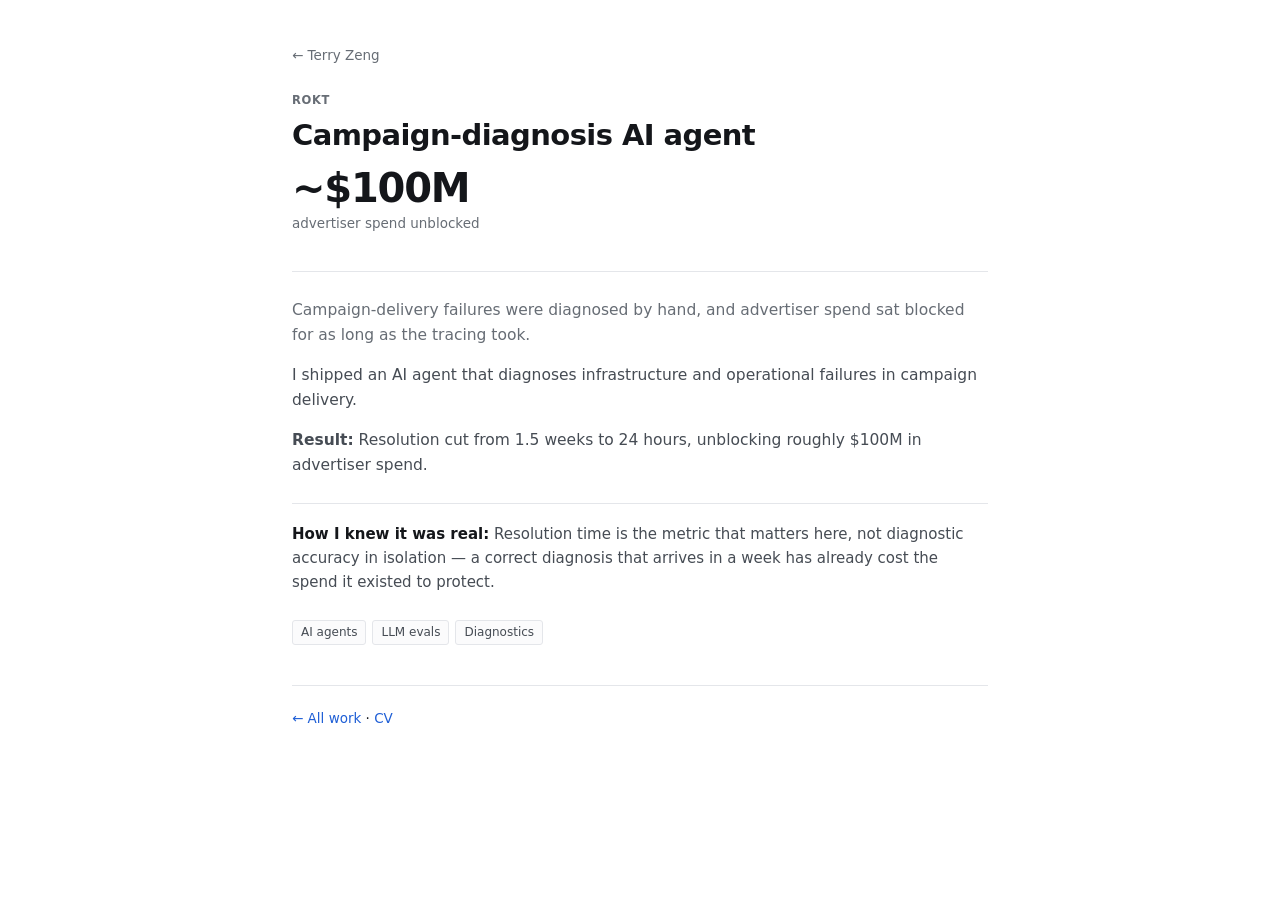
==== work/campaign-agent/index.html @ c5c97052 "Case studies open as their own pages instead of expanding in place Tiles are now links to /work/<slu" ====
<!doctype html>
<html lang="en">
<head>
<meta charset="utf-8">
<meta name="viewport" content="width=device-width, initial-scale=1">
<title>Campaign-diagnosis AI agent — Terry Zeng</title>
<meta name="description" content="Campaign-diagnosis AI agent — ~$100M advertiser spend unblocked. Rokt">
<link rel="stylesheet" href="../../style.css">
</head>
<body>
<div class="casewrap">
  <a class="backlink" href="../../">&larr; Terry Zeng</a>

  <header class="casehead">
    <span class="case-kicker">Rokt</span>
    <h1 class="case-title">Campaign-diagnosis AI agent</h1>
    <p class="case-metric"><b>~$100M</b><span>advertiser spend unblocked</span></p>
  </header>

  <div class="casebody">
    <p class="ctx">Campaign-delivery failures were diagnosed by hand, and advertiser spend sat blocked for as long as the tracing took.</p>
    <p>I shipped an AI agent that diagnoses infrastructure and operational failures in campaign delivery.</p>
    <p><strong>Result:</strong> Resolution cut from 1.5 weeks to 24 hours, unblocking roughly $100M in advertiser spend.</p>
    <p class="knew"><strong>How I knew it was real:</strong> Resolution time is the metric that matters here, not diagnostic accuracy in isolation — a correct diagnosis that arrives in a week has already cost the spend it existed to protect.</p>
    <ul class="case-tags"><li>AI agents</li><li>LLM evals</li><li>Diagnostics</li></ul>
  </div>

  <p class="casefoot"><a href="../../">&larr; All work</a> &middot; <a href="../../#cv">CV</a></p>
</div>
</body>
</html>
---- style.css ----
:root{
  --bg:#ffffff; --surface:#fbfbfc; --surface-hover:#f4f5f7;
  --ink:#14161a; --ink-2:#464c54; --muted:#676d75;
  --line:#e4e6ea; --line-strong:#cdd1d7;
  --accent:#1f5fd6;
  --radius:6px;
  --sans:system-ui,-apple-system,"Segoe UI",Roboto,Helvetica,Arial,sans-serif;
}
@media (prefers-color-scheme: dark){
  :root{
    --bg:#0f1113; --surface:#16191c; --surface-hover:#1d2125;
    --ink:#eceef1; --ink-2:#b3bac1; --muted:#8b939b;
    --line:#262b30; --line-strong:#394046;
    --accent:#7aa7f5;
  }
}
*{box-sizing:border-box;}
html{-webkit-text-size-adjust:100%;}
body{
  margin:0; background:var(--bg); color:var(--ink);
  font-family:var(--sans); font-size:15px; line-height:1.55;
  -webkit-font-smoothing:antialiased;
}
a{color:var(--accent); text-decoration:none;}
a:hover{text-decoration:underline;}

.wrap{
  max-width:1180px; margin:0 auto; padding:56px 32px 96px;
  display:grid; grid-template-columns:280px minmax(0,1fr); gap:64px; align-items:start;
}

/* ---------- left rail ---------- */
.rail{
  position:sticky; top:56px;
  max-height:calc(100vh - 96px); overflow-y:auto;
  scrollbar-width:thin; overscroll-behavior:contain;
}
.rail::-webkit-scrollbar{width:6px;}
.rail::-webkit-scrollbar-thumb{background:var(--line-strong); border-radius:3px;}
.name{
  font-size:27px; font-weight:700; letter-spacing:-.02em; margin:0 0 4px;
}
.role{font-size:15px; font-weight:600; color:var(--ink); margin:0 0 2px;}
.discipline{font-size:14px; color:var(--ink-2); margin:0 0 18px;}
.bio{font-size:14px; color:var(--ink-2); margin:0 0 18px;}
.rail h2{
  font-size:11px; font-weight:700; letter-spacing:.09em; text-transform:uppercase;
  color:var(--muted); margin:22px 0 8px;
}
.rail dl{margin:0; font-size:13.5px; color:var(--ink-2);}
.rail dt{font-weight:600; color:var(--ink); margin-top:8px;}
.rail dt:first-child{margin-top:0;}
.rail dd{margin:0 0 2px;}
.links{list-style:none; margin:0; padding:0; font-size:14px;}
.links li{margin-bottom:5px;}
.where{font-size:13.5px; color:var(--muted); margin:0 0 20px;}

/* ---------- work grid ---------- */
.work-head{margin:0 0 6px; font-size:20px; font-weight:700; letter-spacing:-.015em;}
.work-sub{margin:0 0 22px; font-size:14px; color:var(--muted);}
.orgkey{
  margin:0 0 22px; padding:14px 16px;
  border:1px solid var(--line); border-radius:var(--radius); background:var(--surface);
  display:grid; grid-template-columns:repeat(auto-fit,minmax(250px,1fr)); gap:9px 24px;
}
.orgkey dt{font-size:13px; font-weight:650; color:var(--ink);}
.orgkey dd{margin:0; font-size:12.5px; color:var(--muted); line-height:1.4;}
.orgkey dd span{opacity:.75; font-style:italic;}

.stripwrap{position:relative; margin-top:4px;}
.stripwrap::after{
  content:""; position:absolute; top:0; right:0; bottom:14px; width:56px;
  pointer-events:none; background:linear-gradient(to right, transparent, var(--bg));
}
.grid{
  display:flex; gap:12px; overflow-x:auto; padding-bottom:14px;
  scroll-snap-type:x proximity; overscroll-behavior-x:contain;
  scrollbar-width:thin; scrollbar-color:var(--line-strong) transparent;
}
.grid::-webkit-scrollbar{height:8px;}
.grid::-webkit-scrollbar-thumb{background:var(--line-strong); border-radius:4px;}
.grid::-webkit-scrollbar-track{background:transparent;}
.grid .tile{flex:0 0 286px; scroll-snap-align:start;}

.grid:focus-visible{outline:2px solid var(--accent); outline-offset:4px;}
.tile{
  border:1px solid var(--line); border-radius:var(--radius);
  background:var(--surface); overflow:hidden;
  transition:border-color .12s ease, background .12s ease;
  display:flex; flex-direction:column;
  padding:14px 15px 15px;
  text-decoration:none; color:inherit;
}
.tile:hover{border-color:var(--line-strong); background:var(--surface-hover); text-decoration:none;}
.tile:focus-visible{outline:2px solid var(--accent); outline-offset:2px;}
.tile:hover{border-color:var(--line-strong);}

.kicker{
  display:block; font-size:11.5px; font-weight:600; letter-spacing:.05em;
  text-transform:uppercase; color:var(--muted); margin-bottom:6px;
}
.t-title{
  display:block; font-size:15px; font-weight:650; line-height:1.3;
  letter-spacing:-.01em; margin-bottom:12px; color:var(--ink);
}
.metric{display:block; margin-bottom:14px; flex:0 0 auto;}
.metric b{
  display:block; font-size:29px; font-weight:600; letter-spacing:-.025em;
  line-height:1.05; color:var(--ink);
}
.metric span{display:block; font-size:12.5px; color:var(--muted); margin-top:2px;}
.method{
  display:block; font-size:13px; line-height:1.45; color:var(--ink-2);
  margin-bottom:12px; flex:0 0 auto;
}
.tags{list-style:none; margin-top:auto; display:flex; flex-wrap:wrap; gap:5px; margin:0; padding:0;}
.tags li{
  font-size:11.5px; color:var(--ink-2); border:1px solid var(--line);
  border-radius:3px; padding:1px 6px; background:var(--bg);
}

.hint{margin:18px 0 0; font-size:12.5px; color:var(--muted);}

.also{margin-top:52px; padding-top:30px; border-top:1px solid var(--line);}
.alsolist{margin:0; display:grid; grid-template-columns:repeat(auto-fit,minmax(330px,1fr)); gap:16px 32px;}
.alsolist dt{font-size:14px; font-weight:650; color:var(--ink); margin-bottom:3px;}
.alsolist dt span{font-weight:400; color:var(--muted); font-size:12.5px;}
.alsolist dd{margin:0; font-size:13.5px; color:var(--ink-2); line-height:1.5;}
.alsolist dd b{font-weight:650; color:var(--ink);}

.interests{
  margin:22px 0 0; padding-top:14px; border-top:1px solid var(--line);
  font-size:12.5px; color:var(--muted);
}

.resume{margin-top:44px; padding-top:30px; border-top:1px solid var(--line);}
.cv{margin-top:20px;}
.cv-role{margin-bottom:22px;}
.cv-role h3{margin:0 0 2px; font-size:15px; font-weight:650; color:var(--ink);}
.cv-role h3 span{font-weight:400; font-style:italic; color:var(--muted); font-size:13.5px;}
.cv-meta{margin:0 0 7px; font-size:13px; color:var(--ink-2); font-weight:550;}
.cv-plain{margin:0 0 4px; font-size:13.5px; color:var(--ink-2); line-height:1.5;}
.cv-role ul{margin:0; padding-left:18px;}
.cv-role li{margin-bottom:5px; font-size:13.5px; color:var(--ink-2); line-height:1.55;}

.writing{margin-top:52px; padding-top:30px; border-top:1px solid var(--line);}
.writing .empty{
  margin:0; padding:18px 16px; font-size:13.5px; color:var(--muted);
  border:1px dashed var(--line); border-radius:var(--radius); text-align:center;
}
.post{padding:14px 0; border-bottom:1px solid var(--line);}
.post h3{margin:0 0 4px; font-size:15px; font-weight:650;}
.post p{margin:0; font-size:14px; color:var(--ink-2);}

@media (max-width:860px){
  .wrap{grid-template-columns:1fr; gap:40px; padding:36px 22px 72px;}
  .rail{position:static; max-height:none; overflow:visible;}
  .grid .tile{flex-basis:250px;}

}
@media (max-width:520px){
  .grid .tile{flex-basis:80vw;}

}

@media print{
  .wrap{display:block; max-width:none; padding:0;}
  .rail, .stripwrap, .hint{display:none !important;}
  .resume{margin:0; padding:0; border-top:0;}
  .resume .work-head{font-size:20px;}
  body{font-size:11pt; color:#000; background:#fff;}
  a{color:#000; text-decoration:none;}
}

/* ---------- case pages ---------- */
.casewrap{max-width:760px; margin:0 auto; padding:44px 32px 90px;}
.backlink{
  display:inline-block; margin-bottom:26px; font-size:13.5px; color:var(--muted);
}
.backlink:hover{color:var(--accent);}
.casehead{border-bottom:1px solid var(--line); padding-bottom:22px; margin-bottom:26px;}
.case-kicker{
  display:block; font-size:11.5px; font-weight:600; letter-spacing:.06em;
  text-transform:uppercase; color:var(--muted); margin-bottom:8px;
}
h1.case-title{font-size:29px; font-weight:700; letter-spacing:-.02em; margin:0 0 16px; line-height:1.18;}
.case-metric b{
  display:block; font-size:40px; font-weight:600; letter-spacing:-.03em;
  line-height:1; color:var(--ink);
}
.case-metric span{display:block; font-size:13.5px; color:var(--muted); margin-top:5px;}
.casebody p{margin:0 0 15px; font-size:15.5px; line-height:1.62; color:var(--ink-2);}
.casebody p.ctx{color:var(--muted);}
.casebody .knew{
  margin-top:24px; padding-top:18px; border-top:1px solid var(--line); font-size:15px;
}
.casebody .knew strong{color:var(--ink); font-weight:650;}
.case-tags{
  list-style:none; display:flex; flex-wrap:wrap; gap:6px; margin:26px 0 0; padding:0;
}
.case-tags li{
  font-size:12px; color:var(--ink-2); border:1px solid var(--line);
  border-radius:3px; padding:2px 8px; background:var(--surface);
}
.casefoot{margin-top:40px; padding-top:22px; border-top:1px solid var(--line); font-size:13.5px;}
@media (max-width:600px){ .casewrap{padding:30px 20px 70px;} h1.case-title{font-size:24px;} .case-metric b{font-size:33px;} }
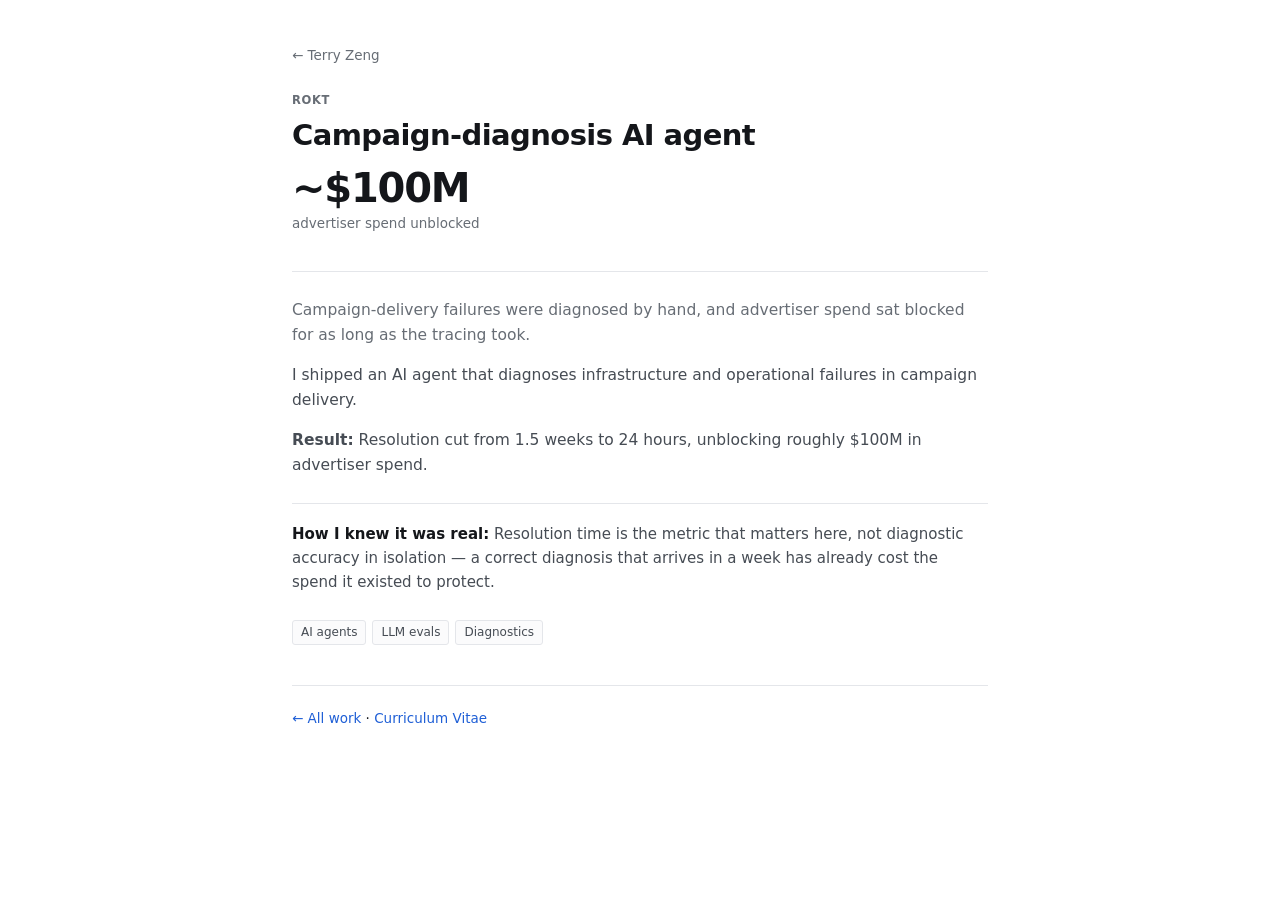
==== commit 8bd94dd3: "Label the section Curriculum Vitae Heading, rail link and every case-page footer. The #cv anchor is " ====
--- a/work/campaign-agent/index.html
+++ b/work/campaign-agent/index.html
@@ -25,7 +25,7 @@
     <ul class="case-tags"><li>AI agents</li><li>LLM evals</li><li>Diagnostics</li></ul>
   </div>
 
-  <p class="casefoot"><a href="../../">&larr; All work</a> &middot; <a href="../../#cv">CV</a></p>
+  <p class="casefoot"><a href="../../">&larr; All work</a> &middot; <a href="../../#cv">Curriculum Vitae</a></p>
 </div>
 </body>
 </html>
